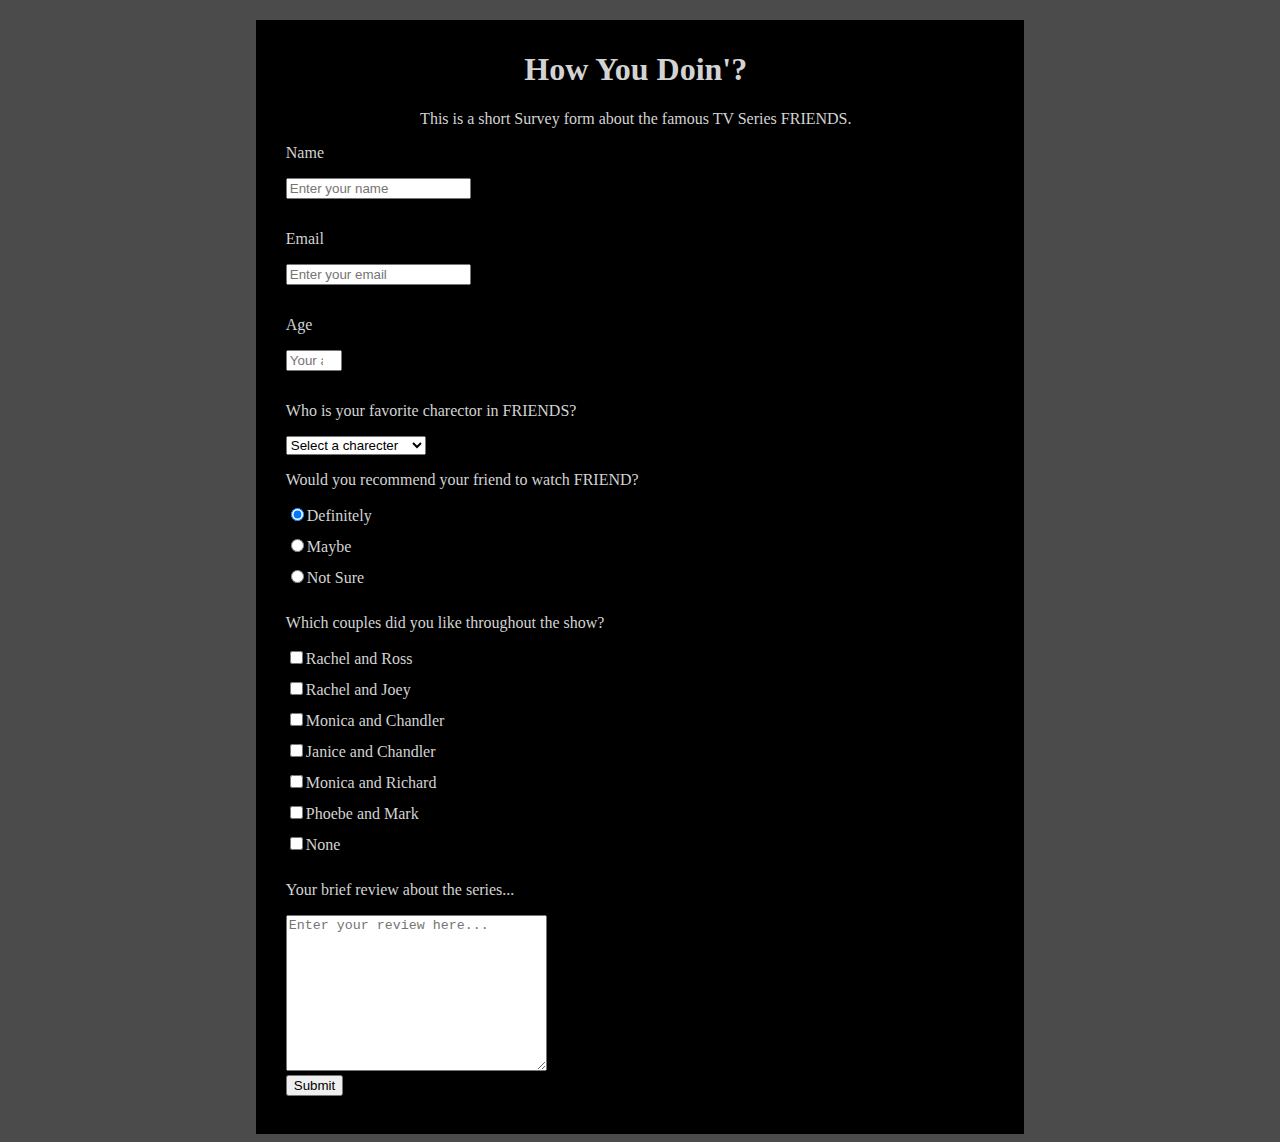
==== SurveyForm/index.html @ 4c958a33 "Renaming a file and adding to main website" ====
<!DOCTYPE html>
<html>
    <head>
        <meta charset="utf-8">
        <link rel="stylesheet" href="css/style.css">
    </head>
    <body>
        <div id="content">
            <header>    
                <h1 id="title">How You Doin'?</h1>
                <p id="description">This is a short Survey form about the famous TV Series FRIENDS.</p>
            </header>
            <div id="main-survey">
                <form id="survey-form">
                    <label for="name" id="name-label"><p>Name</p></label>
                    <input type="text" id="name" placeholder="Enter your name" required>

                    <label for="email" id="email-label"><p>Email</p></label>
                    <input type="email" id="email" placeholder="Enter your email" required>

                    <label for="number" id="number-label"><p>Age</p></label>
                    <input type="number" id="number" min="5" max="60" placeholder="Your age here">

                    <p>Who is your favorite charector in FRIENDS?</p>
                    <select name="best-charector" id="dropdown">
                        <option selected disabled value>Select a charecter</option>
                        <option value="Phoebe">Phoebe Buffay</option>
                        <option value="Chandler Bing">Chandler Bing </option>
                        <option value="Joey Tribbiani">Joey Tribbiani </option>
                        <option value="Monica Geller">Monica Geller </option>
                        <option value="Ross Geller">Ross Geller </option>
                        <option value="Rachel Green">Rachel Green </option>
                        <option value="other">One of many others</option>
                    </select>
                    
                    <p>Would you recommend your friend to watch FRIEND?</p>
                    <label for="definitely"><input type="radio" name="recommend" id="definitely" value="yes" checked>Definitely</label>
                    <label for="maybe"><input type="radio" name="recommend" id="maybe" value="maybe">Maybe</label>
                    <label for="nope"><input type="radio" name="recommend" id="nope" value="no">Not Sure</label>

                    <p>Which couples did you like throughout the show?</p>
                    <label for="rach-ross"><input type="checkbox" name="couples" id="rach-ross" value="rr">Rachel and Ross</label>
                    <label for="rach-joey"><input type="checkbox" name="couples" id="rach-joey" value="rj">Rachel and Joey</label>
                    <label for="mon-chan"><input type="checkbox" name="couples" id="mon-chan" value="mc">Monica and Chandler</label>
                    <label for="jan-chan"><input type="checkbox" name="couples" id="jan-chan" value="jc">Janice and Chandler</label>
                    <label for="mon-rich"><input type="checkbox" name="couples" id="mon-rich" value="mr">Monica and Richard</label>
                    <label for="phoe-mark"><input type="checkbox" name="couples" id="phoe-mark" value="pm">Phoebe and Mark</label>
                    <label for="none"><input type="checkbox" name="couples" id="none" value="nope">None</label>
                    
                    <p>Your brief review about the series...</p>
                    <textarea name="review" id="review" cols="30" rows="10" placeholder="Enter your review here..."></textarea>

                    <br>
                    <button type="submit" id="submit">Submit</button>
                </form>
            </div>
        </div>
        <!-- Linking the project test js file from freecodecamp -->
        <script src="https://cdn.freecodecamp.org/testable-projects-fcc/v1/bundle.js"></script>
    </body>
</html>
---- SurveyForm/css/style.css ----
body {
    background-color: rgb(75, 75, 75);
    color: lightgrey;
}
#content {
    background-color: black;
    width: 700px;
    padding: 10px 3vw 3vw 30px;
    margin: 20px auto 0px auto;
}
header {
    text-align: center;
}
input {
    margin-bottom: 15px;
}
label {
    display: block;
}
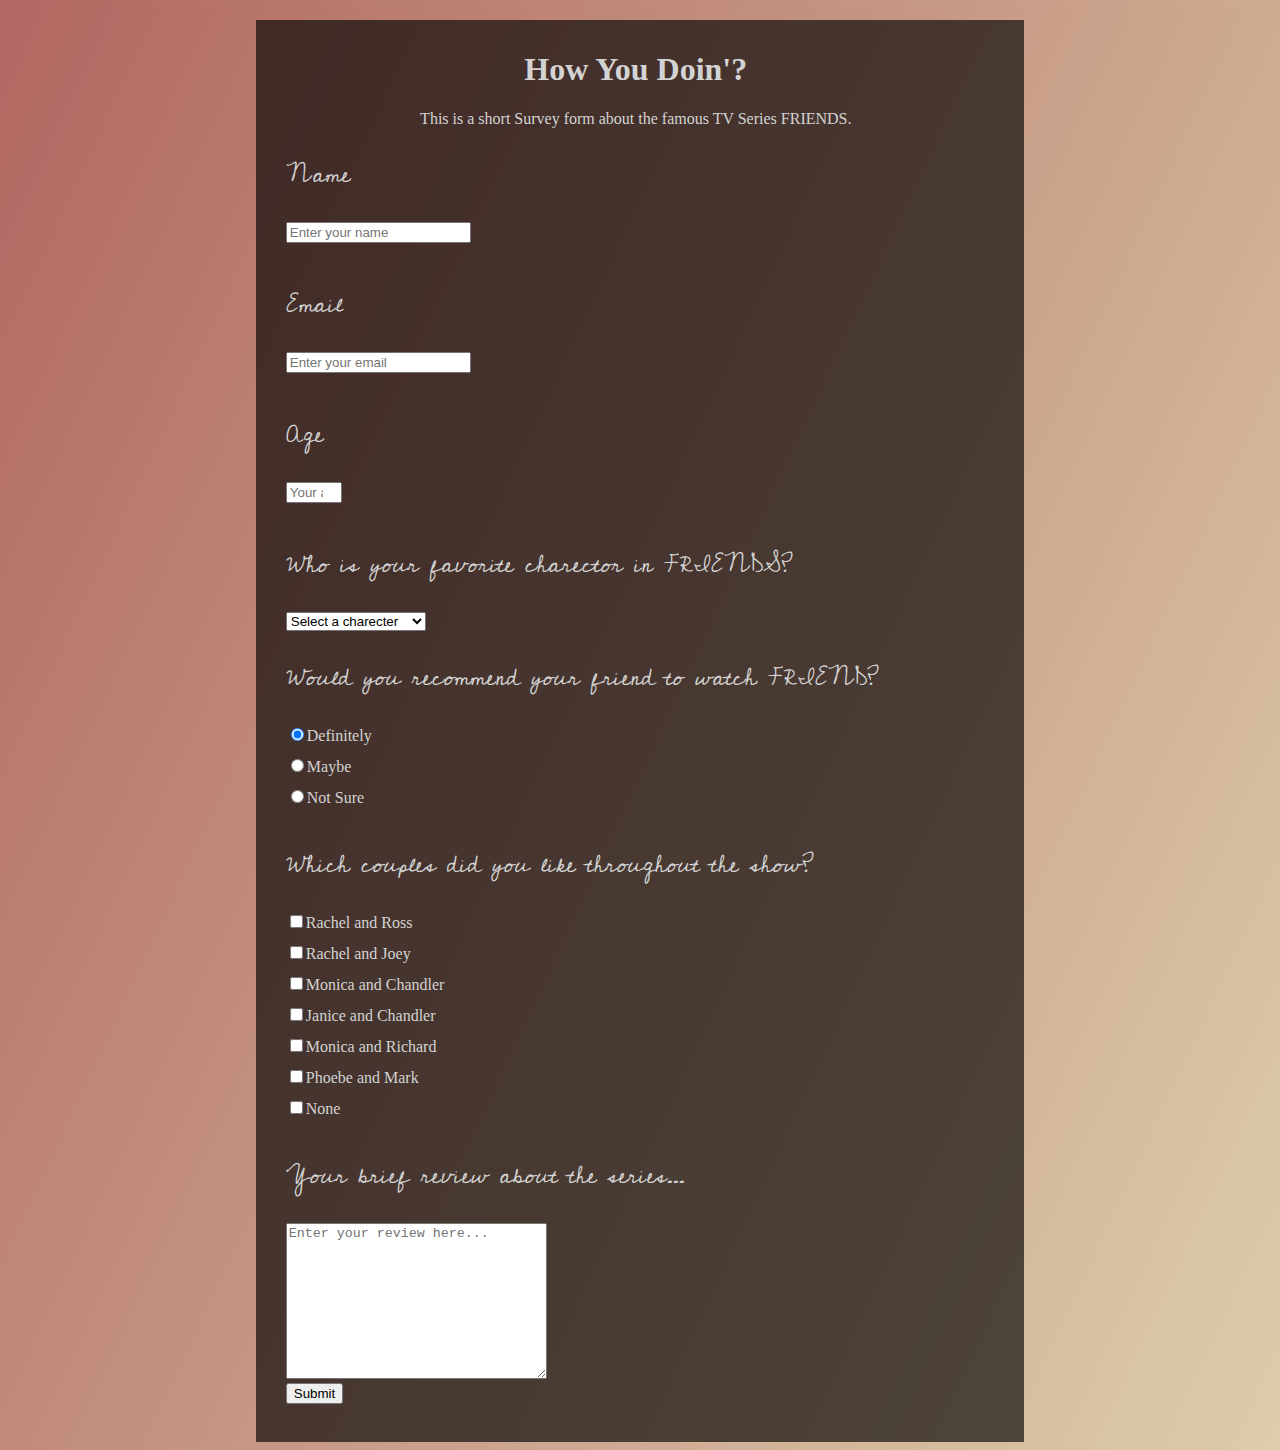
==== commit c15d1ff1: "Adding some css on survey form" ====
--- a/SurveyForm/index.html
+++ b/SurveyForm/index.html
@@ -3,6 +3,7 @@
     <head>
         <meta charset="utf-8">
         <link rel="stylesheet" href="css/style.css">
+        <link href="https://fonts.googleapis.com/css?family=Cedarville+Cursive|Permanent+Marker&display=swap" rel="stylesheet">
     </head>
     <body>
         <div id="content">
--- a/SurveyForm/css/style.css
+++ b/SurveyForm/css/style.css
@@ -1,15 +1,28 @@
 body {
-    background-color: rgb(75, 75, 75);
+    /* background-color: rgb(75, 75, 75); */
+    background-image: linear-gradient(
+        115deg,
+        rgba(158, 65, 58, 0.8),
+        rgba(206, 184, 136, 0.7)
+      ),
+      url("https://wallpaperaccess.com/full/782186.jpg");
+      background-position: center;
+      background-size: cover;
     color: lightgrey;
 }
 #content {
-    background-color: black;
+    background-color: rgba(0, 0, 0, 0.644);
     width: 700px;
     padding: 10px 3vw 3vw 30px;
     margin: 20px auto 0px auto;
 }
 header {
     text-align: center;
+    font-family: 'Permanent Marker', cursive;
+}
+#main-survey p{
+    font-family: 'Cedarville Cursive', cursive;
+    font-size: 1.5em;
 }
 input {
     margin-bottom: 15px;
